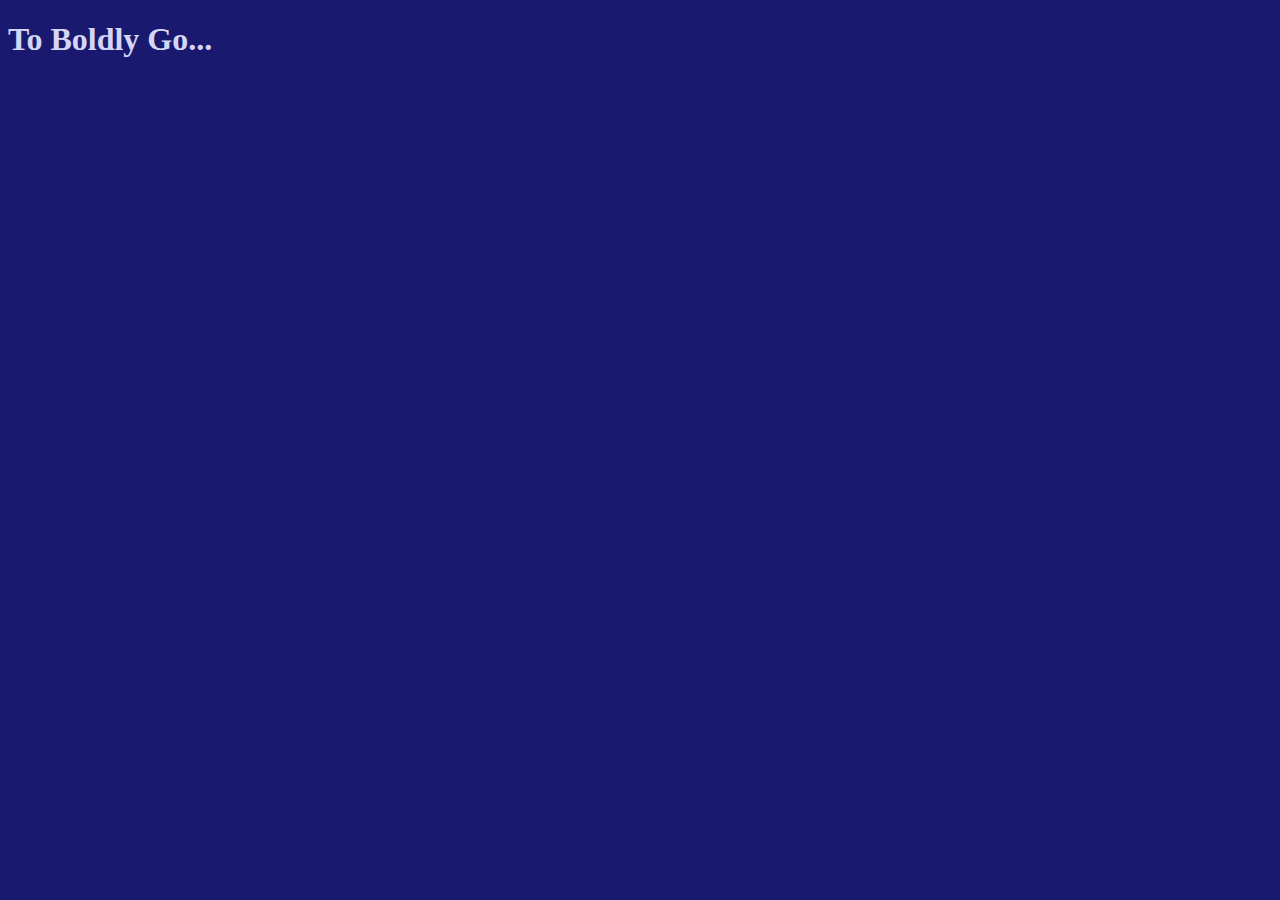
==== index.html @ 0739ee96 "filled in file structure, commiting to master branch before branching off" ====
<!DOCTYPE html>
<html lang="en">
<head>
    <meta charset="UTF-8">
    <meta name="viewport" content="width=device-width, initial-scale=1.0">
    <meta http-equiv="X-UA-Compatible" content="ie=edge">
    <title>To Boldy Go...</title>
    <link rel="stylesheet" href="./src/main.css">
</head>

<body>
    <header>
        <h1>To Boldly Go...</h1>
    </header>
    
</body>
</html>
---- src/main.css ----
body {
    background-color: midnightblue;
    color: #d5d5f6;
}
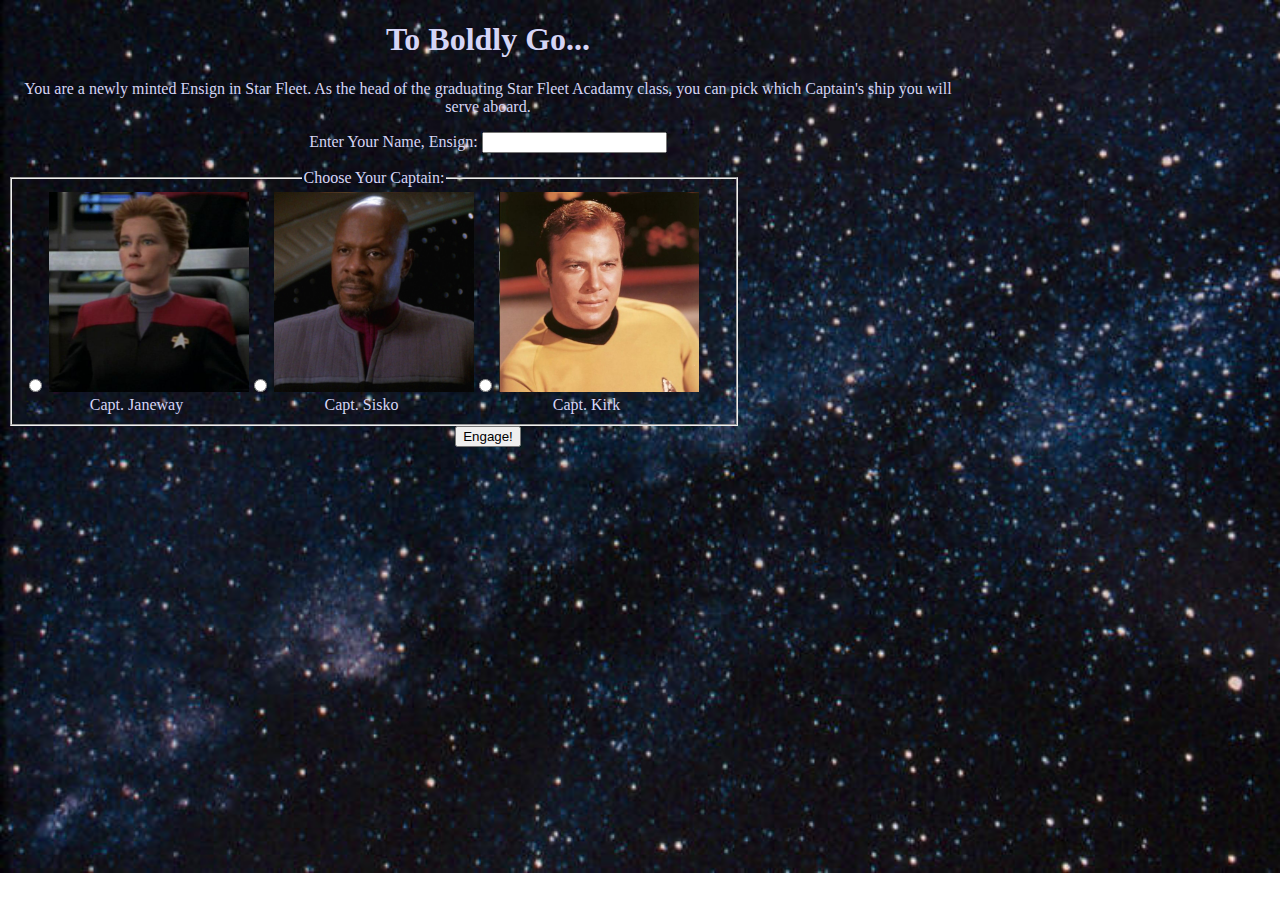
==== commit 56ed22af: "have added some pics, roughed out index.html, starting in on TDD of mkUser func" ====
--- a/index.html
+++ b/index.html
@@ -12,6 +12,48 @@
     <header>
         <h1>To Boldly Go...</h1>
     </header>
+
+    <p>
+        You are a newly minted Ensign in Star Fleet.  As the head of the graduating 
+        Star Fleet Acadamy class, you can pick which Captain's ship you will serve 
+        aboard.
+    </p>
     
+    <form id="user-sign-up">
+        <p class="text-prompt">
+            <label for="name">Enter Your Name, Ensign:</label>
+            <input id="name" name="name" required>
+        </p>
+
+        <fieldset>
+            <legend>Choose Your Captain:</legend>
+            <p id="avatars">
+                <div class="select-choice">
+                    <label >
+                        <input type="radio" name="captain" required value="janeway" selected>
+                        <img class="choiceimg" src="assets/captainjaneway.png">
+                        <br>Capt. Janeway
+                    </label>
+                </div>
+                <div class="select-choice">
+                    <label >
+                        <input type="radio" name="captain" required value="sisko">
+                        <img class="choiceimg" src="assets/captainsisko.png">
+                        <br>Capt. Sisko
+                    </label>
+                </div>
+                <div class="select-choice">
+                    <label >
+                        <input type="radio" name="captain" required value="kirk">
+                        <img class="choiceimg" src="assets/captainkirk.png">
+                        <br>Capt. Kirk
+                    </label>    
+                </div>
+            </p>
+        </fieldset>
+
+        <button>Engage!</button>
+    </form>
+
 </body>
 </html>--- a/src/main.css
+++ b/src/main.css
@@ -1,4 +1,28 @@
 body {
+    background-image: url("../assets/background.jpg");
+    background-repeat: no-repeat;
+    background-size:cover;
+    color: #d5d5f6;
+    text-align: center;
+    width: 960px;
+}
+
+fieldset {
+    width: 700px;
+}
+
+.choiceimg {
+    width: 200px;
+}
+
+.select-choice {
+    float: left;
+}
+
+other {
     background-color: midnightblue;
-    color: #d5d5f6;
+}
+
+#avatars {
+    display: inline;
 }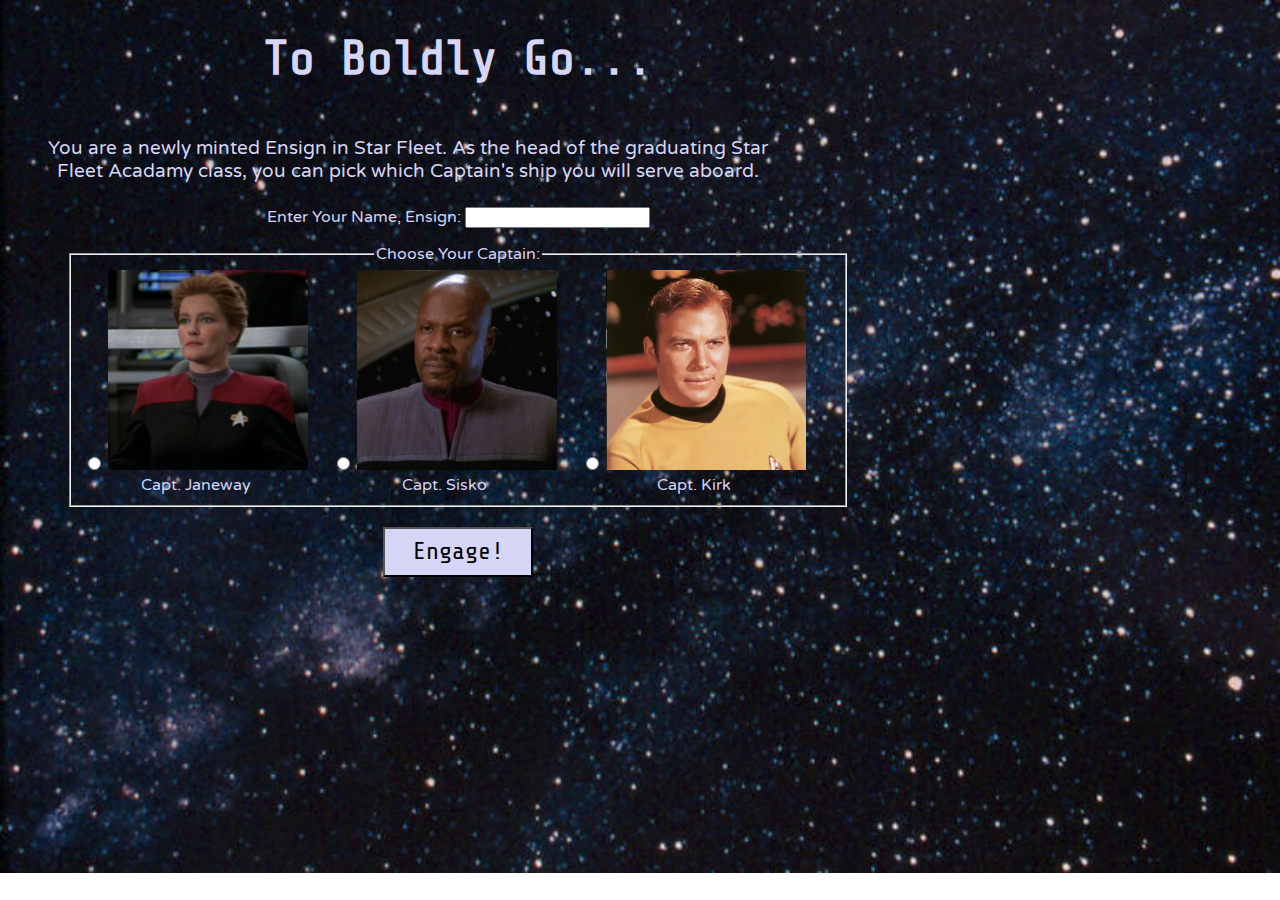
==== commit 89df48ef: "added additional CSS styling" ====
--- a/index.html
+++ b/index.html
@@ -13,7 +13,7 @@
         <h1>To Boldly Go...</h1>
     </header>
 
-    <p>
+    <p id="home-para">
         You are a newly minted Ensign in Star Fleet.  As the head of the graduating 
         Star Fleet Acadamy class, you can pick which Captain's ship you will serve 
         aboard.
@@ -54,6 +54,6 @@
 
         <button>Engage!</button>
     </form>
-
+    <script type="module" src="src/event-listener.js"></script>
 </body>
 </html>--- a/src/main.css
+++ b/src/main.css
@@ -1,14 +1,35 @@
+@import url('https://fonts.googleapis.com/css?family=Varela+Round');
+@import url('https://fonts.googleapis.com/css?family=Share+Tech+Mono');
+
 body {
     background-image: url("../assets/background.jpg");
     background-repeat: no-repeat;
     background-size:cover;
     color: #d5d5f6;
     text-align: center;
-    width: 960px;
+    width: 900px;
+    font-family: 'Varela Round', sans-serif;
+}
+
+header {
+    margin-bottom: 50px;
+    font-family: 'Share Tech Mono', monospace;
+    font-weight: bolder;
+    font-size: 1.5em;
 }
 
 fieldset {
-    width: 700px;
+    width: 750px;
+    margin:auto;
+}
+
+button {
+    height: 50px;
+    width: 150px;
+    margin: 20px;
+    background: #d5d5f6;
+    font-size: 1.5em;
+    font-family: 'Share Tech Mono', monospace;
 }
 
 .choiceimg {
@@ -17,12 +38,19 @@
 
 .select-choice {
     float: left;
+    margin-right: 24px;
 }
 
 other {
     background-color: midnightblue;
 }
 
+#home-para {
+    width: 750px;
+    margin: 25px;
+    font-size: 1.2em;
+}
+
 #avatars {
     display: inline;
 }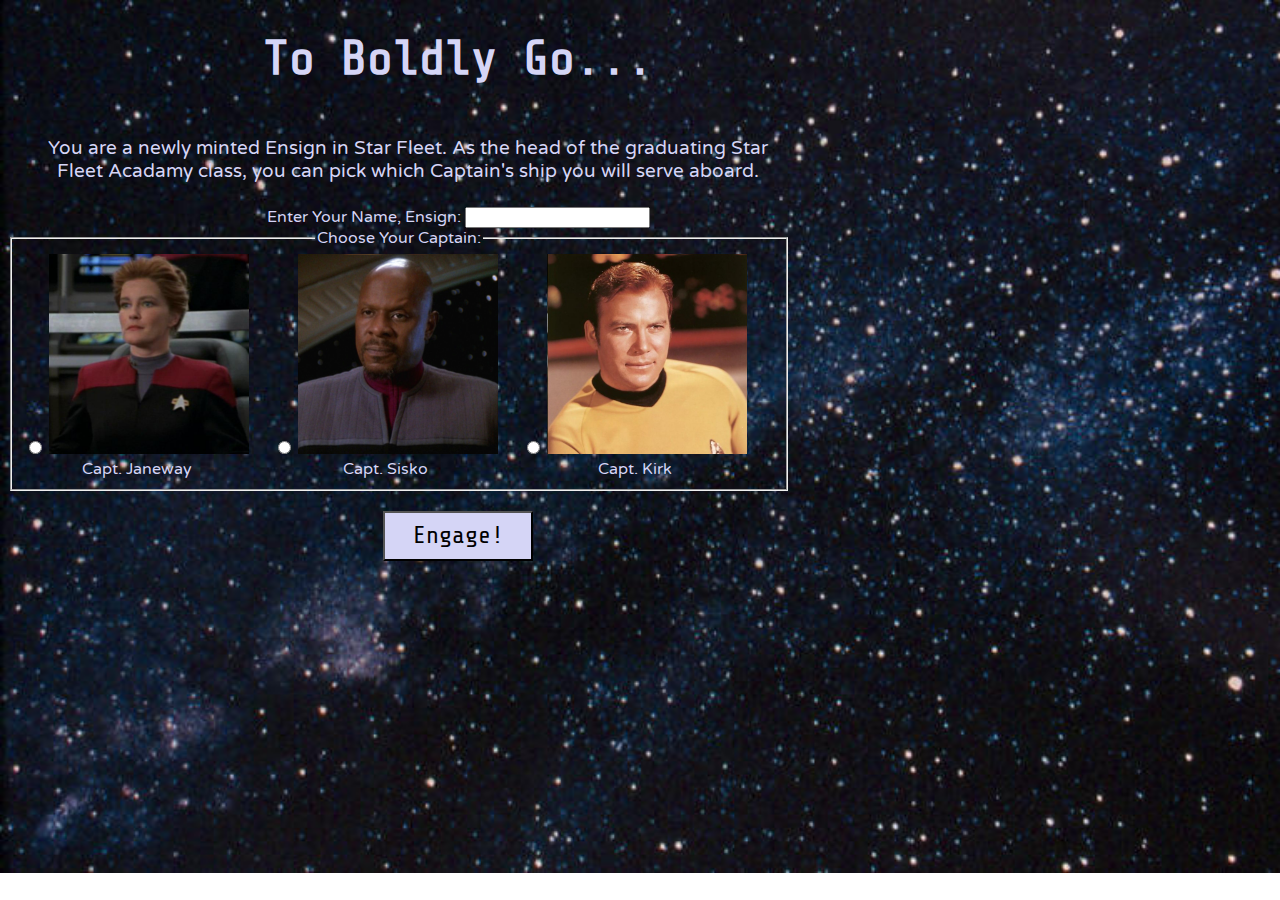
==== commit 471c0770: "refactored load profile into its own function from map.js, created first quest andquest link" ====
--- a/index.html
+++ b/index.html
@@ -20,39 +20,38 @@
     </p>
     
     <form id="user-sign-up">
-        <p class="text-prompt">
+        <div class="text-prompt">
             <label for="name">Enter Your Name, Ensign:</label>
             <input id="name" name="name" required>
-        </p>
+        </div>
 
         <fieldset>
             <legend>Choose Your Captain:</legend>
-            <p id="avatars">
-                <div class="select-choice">
-                    <label >
-                        <input type="radio" name="captain" required value="janeway" selected>
-                        <img class="choiceimg" src="assets/captainjaneway.png">
-                        <br>Capt. Janeway
-                    </label>
-                </div>
-                <div class="select-choice">
-                    <label >
-                        <input type="radio" name="captain" required value="sisko">
-                        <img class="choiceimg" src="assets/captainsisko.png">
-                        <br>Capt. Sisko
-                    </label>
-                </div>
-                <div class="select-choice">
-                    <label >
-                        <input type="radio" name="captain" required value="kirk">
-                        <img class="choiceimg" src="assets/captainkirk.png">
-                        <br>Capt. Kirk
-                    </label>    
-                </div>
-            </p>
+            <div class="select-choice">
+                <label >
+                    <input type="radio" name="captain" required value="janeway" selected>
+                    <img class="choiceimg" src="assets/captainjaneway.png">
+                    <br>Capt. Janeway
+                </label>
+            </div>
+            <div class="select-choice">
+                <label >
+                    <input type="radio" name="captain" required value="sisko">
+                    <img class="choiceimg" src="assets/captainsisko.png">
+                    <br>Capt. Sisko
+                </label>
+            </div>
+            <div class="select-choice">
+                <label >
+                    <input type="radio" name="captain" required value="kirk">
+                    <img class="choiceimg" src="assets/captainkirk.png">
+                    <br>Capt. Kirk
+                </label>    
+            </div>
         </fieldset>
-
-        <button>Engage!</button>
+        <div class="button-div">
+            <button>Engage!</button>
+        </div>
     </form>
     <script type="module" src="src/event-listener.js"></script>
 </body>
--- a/src/main.css
+++ b/src/main.css
@@ -20,7 +20,7 @@
 
 fieldset {
     width: 750px;
-    margin:auto;
+    display: flex;
 }
 
 button {
@@ -32,6 +32,11 @@
     font-family: 'Share Tech Mono', monospace;
 }
 
+.button-div {
+    display: flex;
+    justify-content: center;
+}
+
 .choiceimg {
     width: 200px;
 }
@@ -41,16 +46,13 @@
     margin-right: 24px;
 }
 
-other {
-    background-color: midnightblue;
-}
-
 #home-para {
     width: 750px;
     margin: 25px;
     font-size: 1.2em;
 }
 
-#avatars {
-    display: inline;
-}+other {
+    background-color: midnightblue;
+}
+
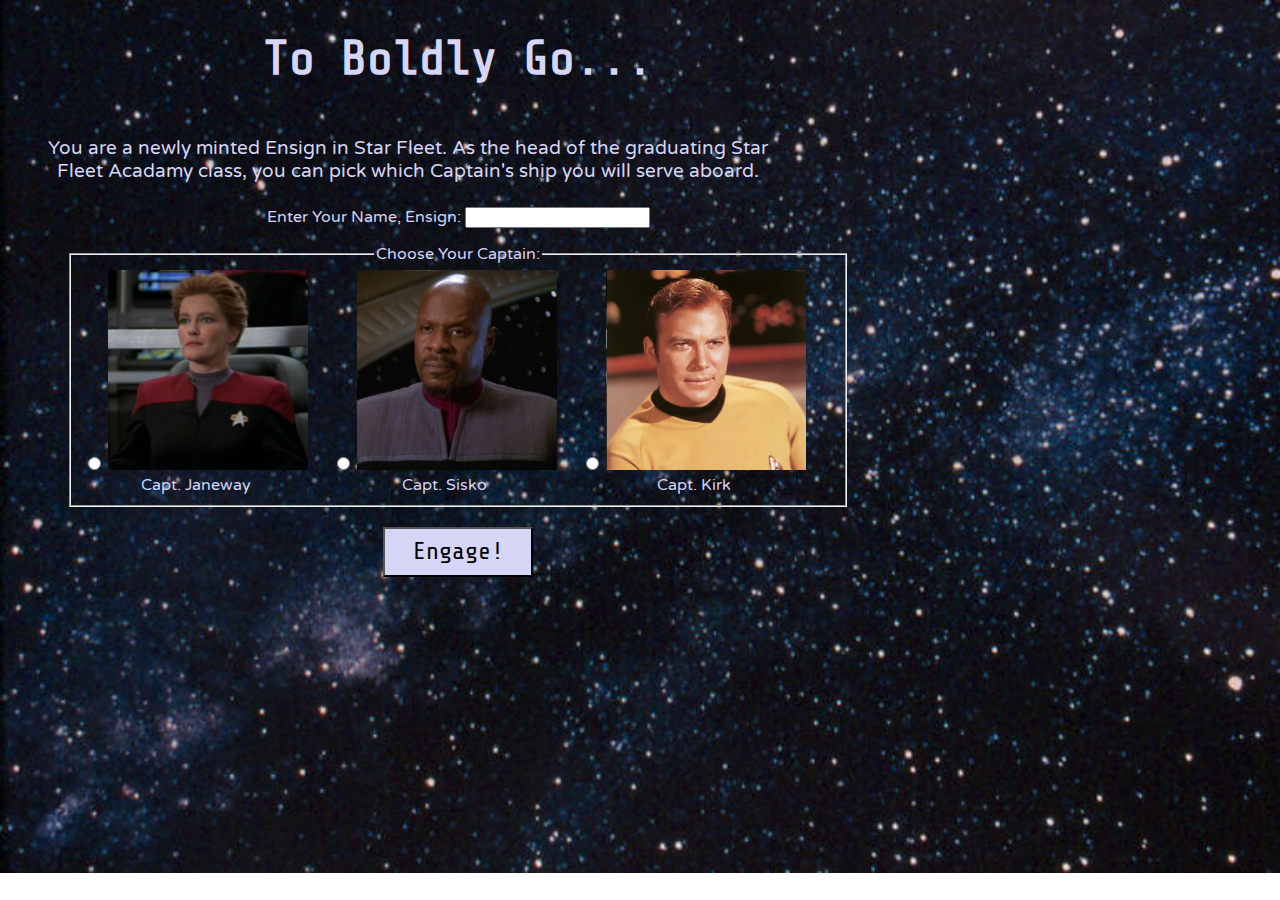
==== commit de44d293: "Merge pull request #1 from MustardJoe/dev" ====
--- a/index.html
+++ b/index.html
@@ -20,38 +20,39 @@
     </p>
     
     <form id="user-sign-up">
-        <div class="text-prompt">
+        <p class="text-prompt">
             <label for="name">Enter Your Name, Ensign:</label>
             <input id="name" name="name" required>
-        </div>
+        </p>
 
         <fieldset>
             <legend>Choose Your Captain:</legend>
-            <div class="select-choice">
-                <label >
-                    <input type="radio" name="captain" required value="janeway" selected>
-                    <img class="choiceimg" src="assets/captainjaneway.png">
-                    <br>Capt. Janeway
-                </label>
-            </div>
-            <div class="select-choice">
-                <label >
-                    <input type="radio" name="captain" required value="sisko">
-                    <img class="choiceimg" src="assets/captainsisko.png">
-                    <br>Capt. Sisko
-                </label>
-            </div>
-            <div class="select-choice">
-                <label >
-                    <input type="radio" name="captain" required value="kirk">
-                    <img class="choiceimg" src="assets/captainkirk.png">
-                    <br>Capt. Kirk
-                </label>    
-            </div>
+            <p id="avatars">
+                <div class="select-choice">
+                    <label >
+                        <input type="radio" name="captain" required value="janeway" selected>
+                        <img class="choiceimg" src="assets/captainjaneway.png">
+                        <br>Capt. Janeway
+                    </label>
+                </div>
+                <div class="select-choice">
+                    <label >
+                        <input type="radio" name="captain" required value="sisko">
+                        <img class="choiceimg" src="assets/captainsisko.png">
+                        <br>Capt. Sisko
+                    </label>
+                </div>
+                <div class="select-choice">
+                    <label >
+                        <input type="radio" name="captain" required value="kirk">
+                        <img class="choiceimg" src="assets/captainkirk.png">
+                        <br>Capt. Kirk
+                    </label>    
+                </div>
+            </p>
         </fieldset>
-        <div class="button-div">
-            <button>Engage!</button>
-        </div>
+
+        <button>Engage!</button>
     </form>
     <script type="module" src="src/event-listener.js"></script>
 </body>
--- a/src/main.css
+++ b/src/main.css
@@ -20,7 +20,7 @@
 
 fieldset {
     width: 750px;
-    display: flex;
+    margin:auto;
 }
 
 button {
@@ -32,11 +32,6 @@
     font-family: 'Share Tech Mono', monospace;
 }
 
-.button-div {
-    display: flex;
-    justify-content: center;
-}
-
 .choiceimg {
     width: 200px;
 }
@@ -46,13 +41,16 @@
     margin-right: 24px;
 }
 
+other {
+    background-color: midnightblue;
+}
+
 #home-para {
     width: 750px;
     margin: 25px;
     font-size: 1.2em;
 }
 
-other {
-    background-color: midnightblue;
-}
-
+#avatars {
+    display: inline;
+}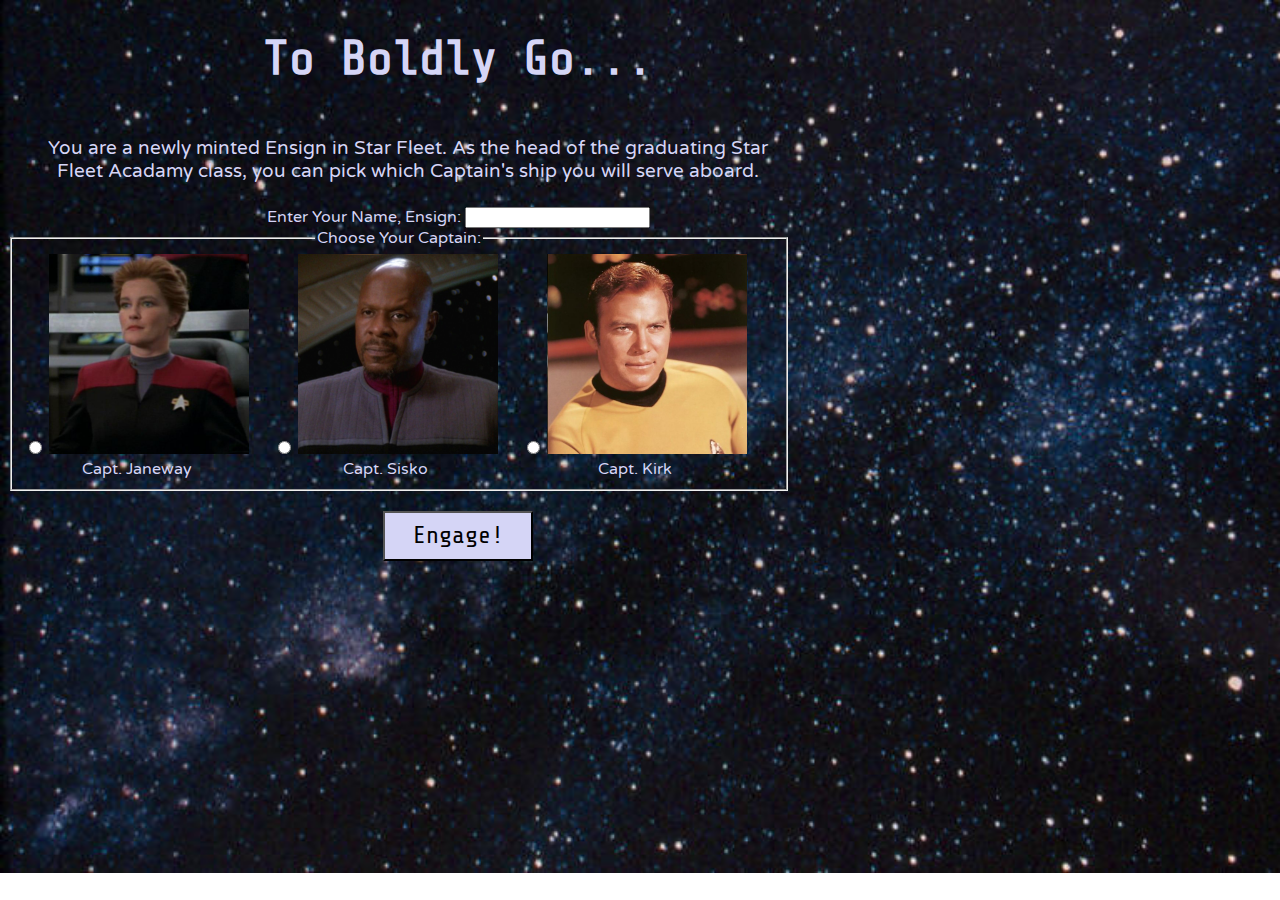
==== commit ce43d3f3: "Merge pull request #2 from MustardJoe/quest" ====
--- a/index.html
+++ b/index.html
@@ -20,39 +20,38 @@
     </p>
     
     <form id="user-sign-up">
-        <p class="text-prompt">
+        <div class="text-prompt">
             <label for="name">Enter Your Name, Ensign:</label>
             <input id="name" name="name" required>
-        </p>
+        </div>
 
         <fieldset>
             <legend>Choose Your Captain:</legend>
-            <p id="avatars">
-                <div class="select-choice">
-                    <label >
-                        <input type="radio" name="captain" required value="janeway" selected>
-                        <img class="choiceimg" src="assets/captainjaneway.png">
-                        <br>Capt. Janeway
-                    </label>
-                </div>
-                <div class="select-choice">
-                    <label >
-                        <input type="radio" name="captain" required value="sisko">
-                        <img class="choiceimg" src="assets/captainsisko.png">
-                        <br>Capt. Sisko
-                    </label>
-                </div>
-                <div class="select-choice">
-                    <label >
-                        <input type="radio" name="captain" required value="kirk">
-                        <img class="choiceimg" src="assets/captainkirk.png">
-                        <br>Capt. Kirk
-                    </label>    
-                </div>
-            </p>
+            <div class="select-choice">
+                <label >
+                    <input type="radio" name="captain" required value="janeway" selected>
+                    <img class="choiceimg" src="assets/captainjaneway.png">
+                    <br>Capt. Janeway
+                </label>
+            </div>
+            <div class="select-choice">
+                <label >
+                    <input type="radio" name="captain" required value="sisko">
+                    <img class="choiceimg" src="assets/captainsisko.png">
+                    <br>Capt. Sisko
+                </label>
+            </div>
+            <div class="select-choice">
+                <label >
+                    <input type="radio" name="captain" required value="kirk">
+                    <img class="choiceimg" src="assets/captainkirk.png">
+                    <br>Capt. Kirk
+                </label>    
+            </div>
         </fieldset>
-
-        <button>Engage!</button>
+        <div class="button-div">
+            <button>Engage!</button>
+        </div>
     </form>
     <script type="module" src="src/event-listener.js"></script>
 </body>
--- a/src/main.css
+++ b/src/main.css
@@ -4,7 +4,7 @@
 body {
     background-image: url("../assets/background.jpg");
     background-repeat: no-repeat;
-    background-size:cover;
+    background-size: cover;
     color: #d5d5f6;
     text-align: center;
     width: 900px;
@@ -20,7 +20,7 @@
 
 fieldset {
     width: 750px;
-    margin:auto;
+    display: flex;
 }
 
 button {
@@ -32,6 +32,11 @@
     font-family: 'Share Tech Mono', monospace;
 }
 
+.button-div {
+    display: flex;
+    justify-content: center;
+}
+
 .choiceimg {
     width: 200px;
 }
@@ -41,16 +46,13 @@
     margin-right: 24px;
 }
 
-other {
-    background-color: midnightblue;
-}
-
 #home-para {
     width: 750px;
     margin: 25px;
     font-size: 1.2em;
 }
 
-#avatars {
-    display: inline;
-}+other {
+    background-color: midnightblue;
+}
+
